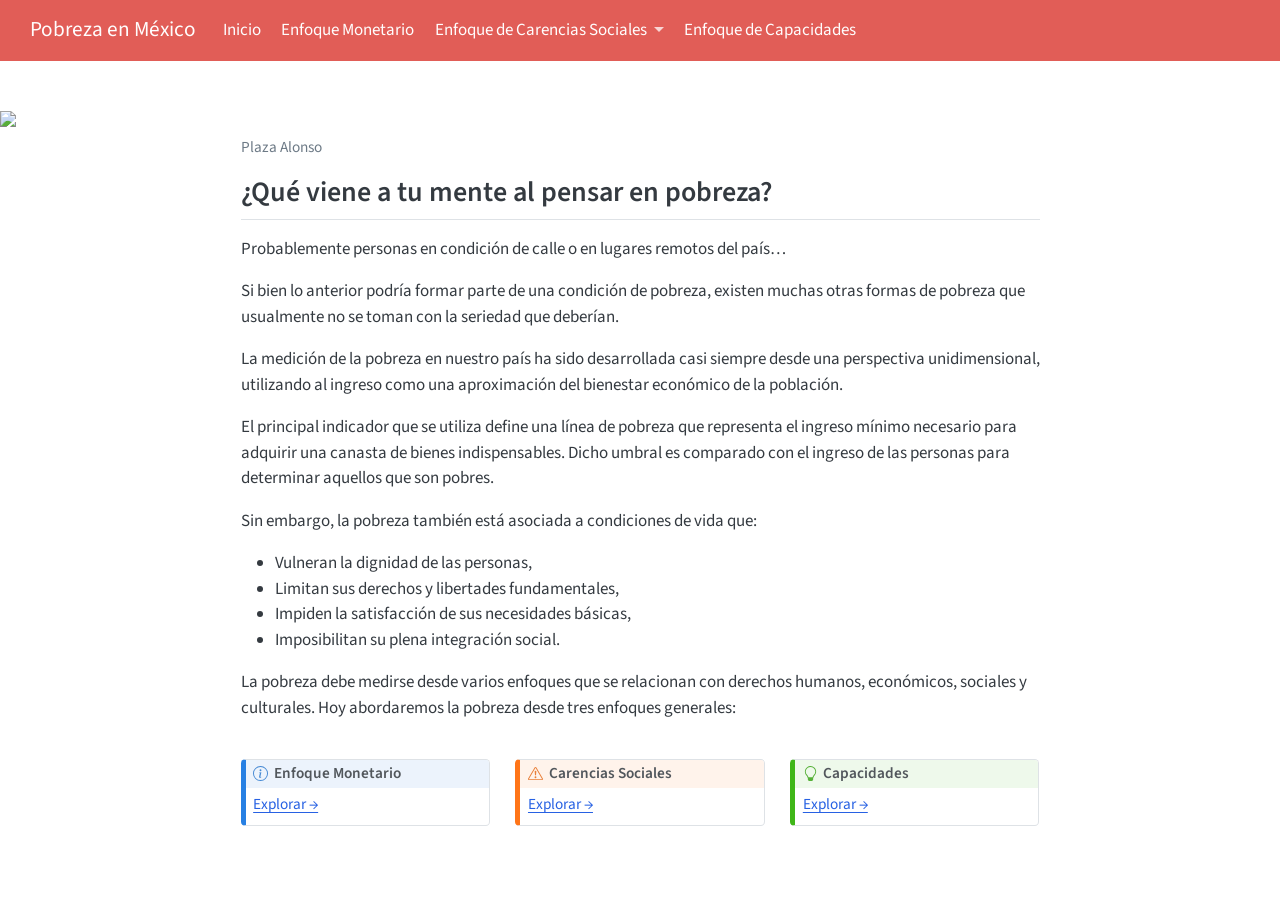
==== docs/dashboard/index.html @ dea6e8c9 "Actualización quarto - enfoque de carencias" ====
<!DOCTYPE html>
<html xmlns="http://www.w3.org/1999/xhtml" lang="en" xml:lang="en"><head>

<meta charset="utf-8">
<meta name="generator" content="quarto-1.9.36">

<meta name="viewport" content="width=device-width, initial-scale=1.0, user-scalable=yes">


<title>index – Pobreza en México</title>
<style>
/* Default styles provided by pandoc.
** See https://pandoc.org/MANUAL.html#variables-for-html for config info.
*/
code{white-space: pre-wrap;}
span.smallcaps{font-variant: small-caps;}
div.columns{display: flex; gap: min(4vw, 1.5em);}
div.column{flex: auto; overflow-x: auto;}
div.hanging-indent{margin-left: 1.5em; text-indent: -1.5em;}
ul.task-list{list-style: none;}
ul.task-list li input[type="checkbox"] {
  width: 0.8em;
  margin: 0 0.8em 0.2em -1em; /* quarto-specific, see https://github.com/quarto-dev/quarto-cli/issues/4556 */ 
  vertical-align: middle;
}
</style>


<script src="../site_libs/quarto-nav/quarto-nav.js"></script>
<script src="../site_libs/quarto-nav/headroom.min.js"></script>
<script src="../site_libs/clipboard/clipboard.min.js"></script>
<script src="../site_libs/quarto-search/autocomplete.umd.js"></script>
<script src="../site_libs/quarto-search/fuse.min.js"></script>
<script src="../site_libs/quarto-search/quarto-search.js"></script>
<meta name="quarto:offset" content="../">
<script src="../site_libs/quarto-html/quarto.js" type="module"></script>
<script src="../site_libs/quarto-html/tabsets/tabsets.js" type="module"></script>
<script src="../site_libs/quarto-html/popper.min.js"></script>
<script src="../site_libs/quarto-html/tippy.umd.min.js"></script>
<script src="../site_libs/quarto-html/anchor.min.js"></script>
<link href="../site_libs/quarto-html/tippy.css" rel="stylesheet">
<link href="../site_libs/quarto-html/quarto-syntax-highlighting-845c23b38eaddc0f92fda52bfe77a8c8.css" rel="stylesheet" id="quarto-text-highlighting-styles">
<script src="../site_libs/bootstrap/bootstrap.min.js"></script>
<link href="../site_libs/bootstrap/bootstrap-icons.css" rel="stylesheet">
<link href="../site_libs/bootstrap/bootstrap-92d4add5d535fdcffd2209f9972c212e.min.css" rel="stylesheet" append-hash="true" id="quarto-bootstrap" data-mode="light">
<script id="quarto-search-options" type="application/json">{
  "location": "navbar",
  "copy-button": false,
  "collapse-after": 3,
  "panel-placement": "end",
  "type": "overlay",
  "limit": 50,
  "keyboard-shortcut": [
    "f",
    "/",
    "s"
  ],
  "show-item-context": false,
  "language": {
    "search-no-results-text": "No results",
    "search-matching-documents-text": "matching documents",
    "search-copy-link-title": "Copy link to search",
    "search-hide-matches-text": "Hide additional matches",
    "search-more-match-text": "more match in this document",
    "search-more-matches-text": "more matches in this document",
    "search-clear-button-title": "Clear",
    "search-text-placeholder": "",
    "search-detached-cancel-button-title": "Cancel",
    "search-submit-button-title": "Submit",
    "search-label": "Search"
  }
}</script>


</head>

<body class="nav-fixed fullcontent quarto-light">

<div id="quarto-search-results"></div>
  <header id="quarto-header" class="headroom fixed-top">
    <nav class="navbar navbar-expand-lg " data-bs-theme="dark">
      <div class="navbar-container container-fluid">
      <div class="navbar-brand-container mx-auto">
    <a class="navbar-brand" href="../index.html">
    <span class="navbar-title">Pobreza en México</span>
    </a>
  </div>
            <div id="quarto-search" class="" title="Search"></div>
          <button class="navbar-toggler" type="button" data-bs-toggle="collapse" data-bs-target="#navbarCollapse" aria-controls="navbarCollapse" role="menu" aria-expanded="false" aria-label="Toggle navigation" onclick="if (window.quartoToggleHeadroom) { window.quartoToggleHeadroom(); }">
  <span class="navbar-toggler-icon"></span>
</button>
          <div class="collapse navbar-collapse" id="navbarCollapse">
            <ul class="navbar-nav navbar-nav-scroll me-auto">
  <li class="nav-item">
    <a class="nav-link active" href="../dashboard/index.html" aria-current="page"> 
<span class="menu-text">Inicio</span></a>
  </li>  
  <li class="nav-item">
    <a class="nav-link" href="../dashboard/notebooks/enfoque_monetario.html"> 
<span class="menu-text">Enfoque Monetario</span></a>
  </li>  
  <li class="nav-item dropdown ">
    <a class="nav-link dropdown-toggle" href="#" id="nav-menu-enfoque-de-carencias-sociales" role="link" data-bs-toggle="dropdown" aria-expanded="false">
 <span class="menu-text">Enfoque de Carencias Sociales</span>
    </a>
    <ul class="dropdown-menu" aria-labelledby="nav-menu-enfoque-de-carencias-sociales">    
        <li>
    <a class="dropdown-item" href="../dashboard/notebooks/enfoque_carencias.html">
 <span class="dropdown-text">Introducción y ODS 1</span></a>
  </li>  
        <li><hr class="dropdown-divider"></li>
        <li>
    <a class="dropdown-item" href="../dashboard/notebooks/enfoque_carencias.html">
 <span class="dropdown-text">ODS 2: Hambre Cero</span></a>
  </li>  
        <li>
    <a class="dropdown-item" href="../dashboard/notebooks/enfoque_carencias.html">
 <span class="dropdown-text">ODS 3: Salud y Bienestar</span></a>
  </li>  
        <li>
    <a class="dropdown-item" href="../dashboard/notebooks/enfoque_carencias.html">
 <span class="dropdown-text">ODS 6: Agua limpia y saneamiento</span></a>
  </li>  
    </ul>
  </li>
  <li class="nav-item">
    <a class="nav-link" href="../dashboard/notebooks/enfoque_capacidades.html"> 
<span class="menu-text">Enfoque de Capacidades</span></a>
  </li>  
</ul>
          </div> <!-- /navcollapse -->
            <div class="quarto-navbar-tools">
</div>
      </div> <!-- /container-fluid -->
    </nav>
</header>
<!-- content -->
<div id="quarto-content" class="quarto-container page-columns page-rows-contents page-layout-article page-navbar">
<!-- sidebar -->
<!-- margin-sidebar -->
    
<!-- main -->
<main class="content page-columns page-full" id="quarto-document-content"><header id="title-block-header" class="quarto-title-block"></header>




<div class="page-columns page-full">
<div class="quarto-figure quarto-figure-center page-columns page-full">
<figure class="figure page-columns page-full">
<p class="page-columns page-full"><img src="imagenes/Plaza_Alonso_García_Bravo_-_Calle_Manzanares_-_Mexico_2024_(2).jpg" class="img-fluid figure-img column-screen"></p>
<figcaption>Plaza Alonso</figcaption>
</figure>
</div>
</div>
<section id="qué-viene-a-tu-mente-al-pensar-en-pobreza" class="level2">
<h2 class="anchored" data-anchor-id="qué-viene-a-tu-mente-al-pensar-en-pobreza">¿Qué viene a tu mente al pensar en pobreza?</h2>
<p>Probablemente personas en condición de calle o en lugares remotos del país…</p>
<p>Si bien lo anterior podría formar parte de una condición de pobreza, existen muchas otras formas de pobreza que usualmente no se toman con la seriedad que deberían.</p>
<p>La medición de la pobreza en nuestro país ha sido desarrollada casi siempre desde una perspectiva unidimensional, utilizando al ingreso como una aproximación del bienestar económico de la población.</p>
<p>El principal indicador que se utiliza define una línea de pobreza que representa el ingreso mínimo necesario para adquirir una canasta de bienes indispensables. Dicho umbral es comparado con el ingreso de las personas para determinar aquellos que son pobres.</p>
<p>Sin embargo, la pobreza también está asociada a condiciones de vida que:</p>
<ul>
<li>Vulneran la dignidad de las personas,</li>
<li>Limitan sus derechos y libertades fundamentales,</li>
<li>Impiden la satisfacción de sus necesidades básicas,</li>
<li>Imposibilitan su plena integración social.</li>
</ul>
<p>La pobreza debe medirse desde varios enfoques que se relacionan con derechos humanos, económicos, sociales y culturales. Hoy abordaremos la pobreza desde tres enfoques generales:</p>
<div class="grid">
<div class="g-col-12 g-col-md-4">
<div class="callout callout-style-default callout-note callout-titled">
<div class="callout-header d-flex align-content-center">
<div class="callout-icon-container">
<i class="callout-icon"></i>
</div>
<div class="callout-title-container flex-fill">
<span class="screen-reader-only">Note</span>Enfoque Monetario
</div>
</div>
<div class="callout-body-container callout-body">
<p><a href="../dashboard/notebooks/enfoque_monetario.html">Explorar →</a></p>
</div>
</div>
</div>
<div class="g-col-12 g-col-md-4">
<div class="callout callout-style-default callout-warning callout-titled">
<div class="callout-header d-flex align-content-center">
<div class="callout-icon-container">
<i class="callout-icon"></i>
</div>
<div class="callout-title-container flex-fill">
<span class="screen-reader-only">Warning</span>Carencias Sociales
</div>
</div>
<div class="callout-body-container callout-body">
<p><a href="../dashboard/notebooks/enfoque_carencias.html">Explorar →</a></p>
</div>
</div>
</div>
<div class="g-col-12 g-col-md-4">
<div class="callout callout-style-default callout-tip callout-titled">
<div class="callout-header d-flex align-content-center">
<div class="callout-icon-container">
<i class="callout-icon"></i>
</div>
<div class="callout-title-container flex-fill">
<span class="screen-reader-only">Tip</span>Capacidades
</div>
</div>
<div class="callout-body-container callout-body">
<p><a href="../dashboard/notebooks/enfoque_capacidades.html">Explorar →</a></p>
</div>
</div>
</div>
</div>


</section>

</main> <!-- /main -->
<script id="quarto-html-after-body" type="application/javascript">
  window.document.addEventListener("DOMContentLoaded", function (event) {
    const icon = "";
    const anchorJS = new window.AnchorJS();
    anchorJS.options = {
      placement: 'right',
      icon: icon
    };
    anchorJS.add('.anchored');
    const isCodeAnnotation = (el) => {
      for (const clz of el.classList) {
        if (clz.startsWith('code-annotation-')) {                     
          return true;
        }
      }
      return false;
    }
    const onCopySuccess = function(e) {
      // button target
      const button = e.trigger;
      // don't keep focus
      button.blur();
      // flash "checked"
      button.classList.add('code-copy-button-checked');
      var currentTitle = button.getAttribute("title");
      button.setAttribute("title", "Copied!");
      let tooltip;
      if (window.bootstrap) {
        button.setAttribute("data-bs-toggle", "tooltip");
        button.setAttribute("data-bs-placement", "left");
        button.setAttribute("data-bs-title", "Copied!");
        tooltip = new bootstrap.Tooltip(button, 
          { trigger: "manual", 
            customClass: "code-copy-button-tooltip",
            offset: [0, -8]});
        tooltip.show();    
      }
      setTimeout(function() {
        if (tooltip) {
          tooltip.hide();
          button.removeAttribute("data-bs-title");
          button.removeAttribute("data-bs-toggle");
          button.removeAttribute("data-bs-placement");
        }
        button.setAttribute("title", currentTitle);
        button.classList.remove('code-copy-button-checked');
      }, 1000);
      // clear code selection
      e.clearSelection();
    }
    const getTextToCopy = function(trigger) {
      const outerScaffold = trigger.parentElement.cloneNode(true);
      const codeEl = outerScaffold.querySelector('code');
      for (const childEl of codeEl.children) {
        if (isCodeAnnotation(childEl)) {
          childEl.remove();
        }
      }
      return codeEl.innerText;
    }
    const clipboard = new window.ClipboardJS('.code-copy-button:not([data-in-quarto-modal])', {
      text: getTextToCopy
    });
    clipboard.on('success', onCopySuccess);
    if (window.document.getElementById('quarto-embedded-source-code-modal')) {
      const clipboardModal = new window.ClipboardJS('.code-copy-button[data-in-quarto-modal]', {
        text: getTextToCopy,
        container: window.document.getElementById('quarto-embedded-source-code-modal')
      });
      clipboardModal.on('success', onCopySuccess);
    }
      var localhostRegex = new RegExp(/^(?:http|https):\/\/localhost\:?[0-9]*\//);
      var mailtoRegex = new RegExp(/^mailto:/);
        var filterRegex = new RegExp('/' + window.location.host + '/');
      var isInternal = (href) => {
          return filterRegex.test(href) || localhostRegex.test(href) || mailtoRegex.test(href);
      }
      // Inspect non-navigation links and adorn them if external
     var links = window.document.querySelectorAll('a[href]:not(.nav-link):not(.navbar-brand):not(.toc-action):not(.sidebar-link):not(.sidebar-item-toggle):not(.pagination-link):not(.no-external):not([aria-hidden]):not(.dropdown-item):not(.quarto-navigation-tool):not(.about-link)');
      for (var i=0; i<links.length; i++) {
        const link = links[i];
        if (!isInternal(link.href)) {
          // undo the damage that might have been done by quarto-nav.js in the case of
          // links that we want to consider external
          if (link.dataset.originalHref !== undefined) {
            link.href = link.dataset.originalHref;
          }
        }
      }
    function tippyHover(el, contentFn, onTriggerFn, onUntriggerFn) {
      const config = {
        allowHTML: true,
        maxWidth: 500,
        delay: 100,
        arrow: false,
        appendTo: function(el) {
            return el.parentElement;
        },
        interactive: true,
        interactiveBorder: 10,
        theme: 'quarto',
        placement: 'bottom-start',
      };
      if (contentFn) {
        config.content = contentFn;
      }
      if (onTriggerFn) {
        config.onTrigger = onTriggerFn;
      }
      if (onUntriggerFn) {
        config.onUntrigger = onUntriggerFn;
      }
      window.tippy(el, config); 
    }
    const noterefs = window.document.querySelectorAll('a[role="doc-noteref"]');
    for (var i=0; i<noterefs.length; i++) {
      const ref = noterefs[i];
      tippyHover(ref, function() {
        // use id or data attribute instead here
        let href = ref.getAttribute('data-footnote-href') || ref.getAttribute('href');
        try { href = new URL(href).hash; } catch {}
        const id = href.replace(/^#\/?/, "");
        const note = window.document.getElementById(id);
        if (note) {
          return note.innerHTML;
        } else {
          return "";
        }
      });
    }
    const xrefs = window.document.querySelectorAll('a.quarto-xref');
    const processXRef = (id, note) => {
      // Strip column container classes
      const stripColumnClz = (el) => {
        el.classList.remove("page-full", "page-columns");
        if (el.children) {
          for (const child of el.children) {
            stripColumnClz(child);
          }
        }
      }
      stripColumnClz(note)
      if (id === null || id.startsWith('sec-')) {
        // Special case sections, only their first couple elements
        const container = document.createElement("div");
        if (note.children && note.children.length > 2) {
          container.appendChild(note.children[0].cloneNode(true));
          for (let i = 1; i < note.children.length; i++) {
            const child = note.children[i];
            if (child.tagName === "P" && child.innerText === "") {
              continue;
            } else {
              container.appendChild(child.cloneNode(true));
              break;
            }
          }
          if (window.Quarto?.typesetMath) {
            window.Quarto.typesetMath(container);
          }
          return container.innerHTML
        } else {
          if (window.Quarto?.typesetMath) {
            window.Quarto.typesetMath(note);
          }
          return note.innerHTML;
        }
      } else {
        // Remove any anchor links if they are present
        const anchorLink = note.querySelector('a.anchorjs-link');
        if (anchorLink) {
          anchorLink.remove();
        }
        if (window.Quarto?.typesetMath) {
          window.Quarto.typesetMath(note);
        }
        if (note.classList.contains("callout")) {
          return note.outerHTML;
        } else {
          return note.innerHTML;
        }
      }
    }
    for (var i=0; i<xrefs.length; i++) {
      const xref = xrefs[i];
      tippyHover(xref, undefined, function(instance) {
        instance.disable();
        let url = xref.getAttribute('href');
        let hash = undefined; 
        if (url.startsWith('#')) {
          hash = url;
        } else {
          try { hash = new URL(url).hash; } catch {}
        }
        if (hash) {
          const id = hash.replace(/^#\/?/, "");
          const note = window.document.getElementById(id);
          if (note !== null) {
            try {
              const html = processXRef(id, note.cloneNode(true));
              instance.setContent(html);
            } finally {
              instance.enable();
              instance.show();
            }
          } else {
            // See if we can fetch this
            fetch(url.split('#')[0])
            .then(res => res.text())
            .then(html => {
              const parser = new DOMParser();
              const htmlDoc = parser.parseFromString(html, "text/html");
              const note = htmlDoc.getElementById(id);
              if (note !== null) {
                const html = processXRef(id, note);
                instance.setContent(html);
              } 
            }).finally(() => {
              instance.enable();
              instance.show();
            });
          }
        } else {
          // See if we can fetch a full url (with no hash to target)
          // This is a special case and we should probably do some content thinning / targeting
          fetch(url)
          .then(res => res.text())
          .then(html => {
            const parser = new DOMParser();
            const htmlDoc = parser.parseFromString(html, "text/html");
            const note = htmlDoc.querySelector('main.content');
            if (note !== null) {
              // This should only happen for chapter cross references
              // (since there is no id in the URL)
              // remove the first header
              if (note.children.length > 0 && note.children[0].tagName === "HEADER") {
                note.children[0].remove();
              }
              const html = processXRef(null, note);
              instance.setContent(html);
            } 
          }).finally(() => {
            instance.enable();
            instance.show();
          });
        }
      }, function(instance) {
      });
    }
        let selectedAnnoteEl;
        const selectorForAnnotation = ( cell, annotation) => {
          let cellAttr = 'data-code-cell="' + cell + '"';
          let lineAttr = 'data-code-annotation="' +  annotation + '"';
          const selector = 'span[' + cellAttr + '][' + lineAttr + ']';
          return selector;
        }
        const selectCodeLines = (annoteEl) => {
          const doc = window.document;
          const targetCell = annoteEl.getAttribute("data-target-cell");
          const targetAnnotation = annoteEl.getAttribute("data-target-annotation");
          const annoteSpan = window.document.querySelector(selectorForAnnotation(targetCell, targetAnnotation));
          const lines = annoteSpan.getAttribute("data-code-lines").split(",");
          const lineIds = lines.map((line) => {
            return targetCell + "-" + line;
          })
          let top = null;
          let height = null;
          let parent = null;
          if (lineIds.length > 0) {
              //compute the position of the single el (top and bottom and make a div)
              const el = window.document.getElementById(lineIds[0]);
              top = el.offsetTop;
              height = el.offsetHeight;
              parent = el.parentElement.parentElement;
            if (lineIds.length > 1) {
              const lastEl = window.document.getElementById(lineIds[lineIds.length - 1]);
              const bottom = lastEl.offsetTop + lastEl.offsetHeight;
              height = bottom - top;
            }
            if (top !== null && height !== null && parent !== null) {
              // cook up a div (if necessary) and position it 
              let div = window.document.getElementById("code-annotation-line-highlight");
              if (div === null) {
                div = window.document.createElement("div");
                div.setAttribute("id", "code-annotation-line-highlight");
                div.style.position = 'absolute';
                parent.appendChild(div);
              }
              div.style.top = top - 2 + "px";
              div.style.height = height + 4 + "px";
              div.style.left = 0;
              let gutterDiv = window.document.getElementById("code-annotation-line-highlight-gutter");
              if (gutterDiv === null) {
                gutterDiv = window.document.createElement("div");
                gutterDiv.setAttribute("id", "code-annotation-line-highlight-gutter");
                gutterDiv.style.position = 'absolute';
                const codeCell = window.document.getElementById(targetCell);
                const gutter = codeCell.querySelector('.code-annotation-gutter');
                gutter.appendChild(gutterDiv);
              }
              gutterDiv.style.top = top - 2 + "px";
              gutterDiv.style.height = height + 4 + "px";
            }
            selectedAnnoteEl = annoteEl;
          }
        };
        const unselectCodeLines = () => {
          const elementsIds = ["code-annotation-line-highlight", "code-annotation-line-highlight-gutter"];
          elementsIds.forEach((elId) => {
            const div = window.document.getElementById(elId);
            if (div) {
              div.remove();
            }
          });
          selectedAnnoteEl = undefined;
        };
          // Handle positioning of the toggle
      window.addEventListener(
        "resize",
        throttle(() => {
          elRect = undefined;
          if (selectedAnnoteEl) {
            selectCodeLines(selectedAnnoteEl);
          }
        }, 10)
      );
      function throttle(fn, ms) {
      let throttle = false;
      let timer;
        return (...args) => {
          if(!throttle) { // first call gets through
              fn.apply(this, args);
              throttle = true;
          } else { // all the others get throttled
              if(timer) clearTimeout(timer); // cancel #2
              timer = setTimeout(() => {
                fn.apply(this, args);
                timer = throttle = false;
              }, ms);
          }
        };
      }
        // Attach click handler to the DT
        const annoteDls = window.document.querySelectorAll('dt[data-target-cell]');
        for (const annoteDlNode of annoteDls) {
          annoteDlNode.addEventListener('click', (event) => {
            const clickedEl = event.target;
            if (clickedEl !== selectedAnnoteEl) {
              unselectCodeLines();
              const activeEl = window.document.querySelector('dt[data-target-cell].code-annotation-active');
              if (activeEl) {
                activeEl.classList.remove('code-annotation-active');
              }
              selectCodeLines(clickedEl);
              clickedEl.classList.add('code-annotation-active');
            } else {
              // Unselect the line
              unselectCodeLines();
              clickedEl.classList.remove('code-annotation-active');
            }
          });
        }
    const findCites = (el) => {
      const parentEl = el.parentElement;
      if (parentEl) {
        const cites = parentEl.dataset.cites;
        if (cites) {
          return {
            el,
            cites: cites.split(' ')
          };
        } else {
          return findCites(el.parentElement)
        }
      } else {
        return undefined;
      }
    };
    var bibliorefs = window.document.querySelectorAll('a[role="doc-biblioref"]');
    for (var i=0; i<bibliorefs.length; i++) {
      const ref = bibliorefs[i];
      const citeInfo = findCites(ref);
      if (citeInfo) {
        tippyHover(citeInfo.el, function() {
          var popup = window.document.createElement('div');
          citeInfo.cites.forEach(function(cite) {
            var citeDiv = window.document.createElement('div');
            citeDiv.classList.add('hanging-indent');
            citeDiv.classList.add('csl-entry');
            var biblioDiv = window.document.getElementById('ref-' + cite);
            if (biblioDiv) {
              citeDiv.innerHTML = biblioDiv.innerHTML;
            }
            popup.appendChild(citeDiv);
          });
          return popup.innerHTML;
        });
      }
    }
  });
  </script>
</div> <!-- /content -->




</body></html>
---- docs/site_libs/quarto-html/tippy.css ----
.tippy-box[data-animation=fade][data-state=hidden]{opacity:0}[data-tippy-root]{max-width:calc(100vw - 10px)}.tippy-box{position:relative;background-color:#333;color:#fff;border-radius:4px;font-size:14px;line-height:1.4;white-space:normal;outline:0;transition-property:transform,visibility,opacity}.tippy-box[data-placement^=top]>.tippy-arrow{bottom:0}.tippy-box[data-placement^=top]>.tippy-arrow:before{bottom:-7px;left:0;border-width:8px 8px 0;border-top-color:initial;transform-origin:center top}.tippy-box[data-placement^=bottom]>.tippy-arrow{top:0}.tippy-box[data-placement^=bottom]>.tippy-arrow:before{top:-7px;left:0;border-width:0 8px 8px;border-bottom-color:initial;transform-origin:center bottom}.tippy-box[data-placement^=left]>.tippy-arrow{right:0}.tippy-box[data-placement^=left]>.tippy-arrow:before{border-width:8px 0 8px 8px;border-left-color:initial;right:-7px;transform-origin:center left}.tippy-box[data-placement^=right]>.tippy-arrow{left:0}.tippy-box[data-placement^=right]>.tippy-arrow:before{left:-7px;border-width:8px 8px 8px 0;border-right-color:initial;transform-origin:center right}.tippy-box[data-inertia][data-state=visible]{transition-timing-function:cubic-bezier(.54,1.5,.38,1.11)}.tippy-arrow{width:16px;height:16px;color:#333}.tippy-arrow:before{content:"";position:absolute;border-color:transparent;border-style:solid}.tippy-content{position:relative;padding:5px 9px;z-index:1}
---- docs/site_libs/quarto-html/quarto-syntax-highlighting-845c23b38eaddc0f92fda52bfe77a8c8.css ----
/* quarto syntax highlight colors */
:root {
  --quarto-hl-ot-color: #003B4F;
  --quarto-hl-at-color: #657422;
  --quarto-hl-ss-color: #20794D;
  --quarto-hl-an-color: #5E5E5E;
  --quarto-hl-fu-color: #4758AB;
  --quarto-hl-st-color: #20794D;
  --quarto-hl-cf-color: #003B4F;
  --quarto-hl-op-color: #5E5E5E;
  --quarto-hl-er-color: #AD0000;
  --quarto-hl-bn-color: #AD0000;
  --quarto-hl-al-color: #AD0000;
  --quarto-hl-va-color: #111111;
  --quarto-hl-bu-color: inherit;
  --quarto-hl-ex-color: inherit;
  --quarto-hl-pp-color: #AD0000;
  --quarto-hl-in-color: #5E5E5E;
  --quarto-hl-vs-color: #20794D;
  --quarto-hl-wa-color: #5E5E5E;
  --quarto-hl-do-color: #5E5E5E;
  --quarto-hl-im-color: #00769E;
  --quarto-hl-ch-color: #20794D;
  --quarto-hl-dt-color: #AD0000;
  --quarto-hl-fl-color: #AD0000;
  --quarto-hl-co-color: #5E5E5E;
  --quarto-hl-cv-color: #5E5E5E;
  --quarto-hl-cn-color: #8f5902;
  --quarto-hl-sc-color: #5E5E5E;
  --quarto-hl-dv-color: #AD0000;
  --quarto-hl-kw-color: #003B4F;
}

/* other quarto variables */
:root {
  --quarto-font-monospace: SFMono-Regular, Menlo, Monaco, Consolas, "Liberation Mono", "Courier New", monospace;
}

/* syntax highlight based on Pandoc's rules */
pre > code.sourceCode > span {
  color: #003B4F;
}

code.sourceCode > span {
  color: #003B4F;
}

div.sourceCode,
div.sourceCode pre.sourceCode {
  color: #003B4F;
}

/* Normal */
code span {
  color: #003B4F;
}

/* Alert */
code span.al {
  color: #AD0000;
  font-style: inherit;
}

/* Annotation */
code span.an {
  color: #5E5E5E;
  font-style: inherit;
}

/* Attribute */
code span.at {
  color: #657422;
  font-style: inherit;
}

/* BaseN */
code span.bn {
  color: #AD0000;
  font-style: inherit;
}

/* BuiltIn */
code span.bu {
  font-style: inherit;
}

/* ControlFlow */
code span.cf {
  color: #003B4F;
  font-weight: bold;
  font-style: inherit;
}

/* Char */
code span.ch {
  color: #20794D;
  font-style: inherit;
}

/* Constant */
code span.cn {
  color: #8f5902;
  font-style: inherit;
}

/* Comment */
code span.co {
  color: #5E5E5E;
  font-style: inherit;
}

/* CommentVar */
code span.cv {
  color: #5E5E5E;
  font-style: italic;
}

/* Documentation */
code span.do {
  color: #5E5E5E;
  font-style: italic;
}

/* DataType */
code span.dt {
  color: #AD0000;
  font-style: inherit;
}

/* DecVal */
code span.dv {
  color: #AD0000;
  font-style: inherit;
}

/* Error */
code span.er {
  color: #AD0000;
  font-style: inherit;
}

/* Extension */
code span.ex {
  font-style: inherit;
}

/* Float */
code span.fl {
  color: #AD0000;
  font-style: inherit;
}

/* Function */
code span.fu {
  color: #4758AB;
  font-style: inherit;
}

/* Import */
code span.im {
  color: #00769E;
  font-style: inherit;
}

/* Information */
code span.in {
  color: #5E5E5E;
  font-style: inherit;
}

/* Keyword */
code span.kw {
  color: #003B4F;
  font-weight: bold;
  font-style: inherit;
}

/* Operator */
code span.op {
  color: #5E5E5E;
  font-style: inherit;
}

/* Other */
code span.ot {
  color: #003B4F;
  font-style: inherit;
}

/* Preprocessor */
code span.pp {
  color: #AD0000;
  font-style: inherit;
}

/* SpecialChar */
code span.sc {
  color: #5E5E5E;
  font-style: inherit;
}

/* SpecialString */
code span.ss {
  color: #20794D;
  font-style: inherit;
}

/* String */
code span.st {
  color: #20794D;
  font-style: inherit;
}

/* Variable */
code span.va {
  color: #111111;
  font-style: inherit;
}

/* VerbatimString */
code span.vs {
  color: #20794D;
  font-style: inherit;
}

/* Warning */
code span.wa {
  color: #5E5E5E;
  font-style: italic;
}

.prevent-inlining {
  content: "</";
}

/*# sourceMappingURL=ac89f0bb514bba72461919f78549e31c.css.map */
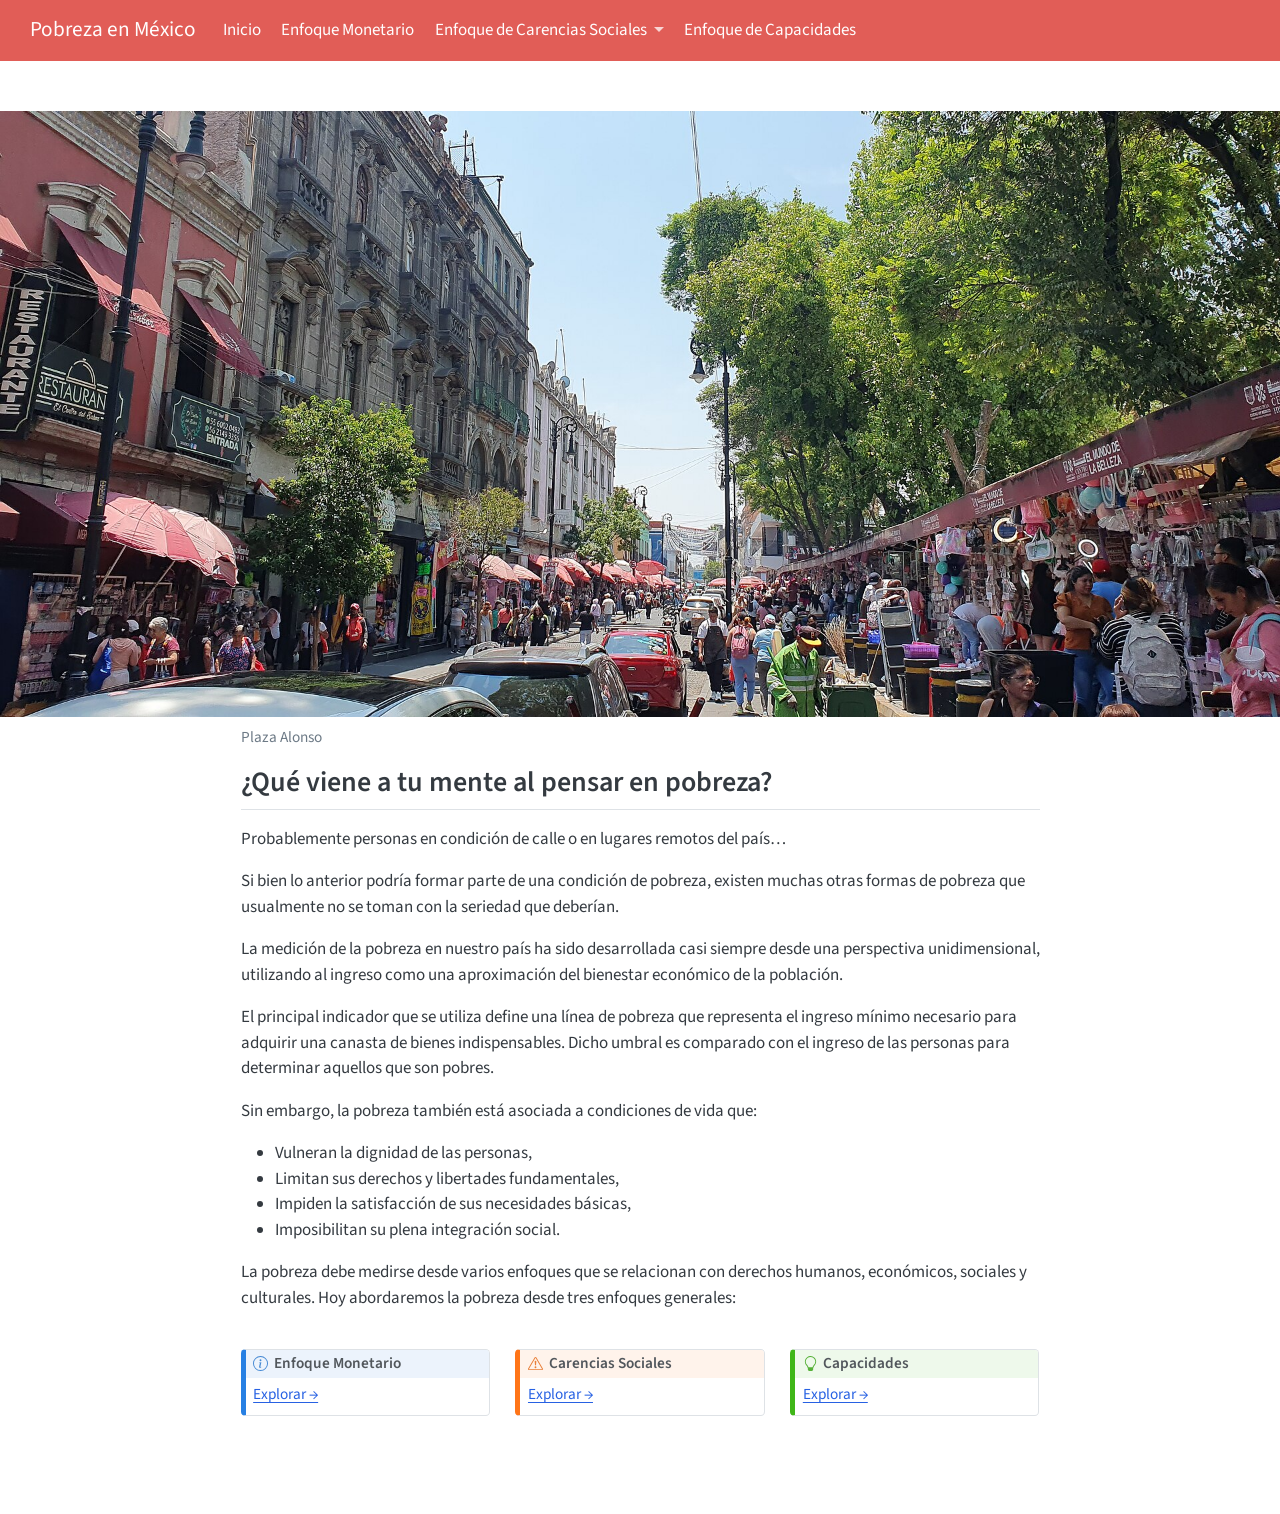
==== commit 933f5835: "Cambios al sitio" ====
--- a/docs/dashboard/index.html
+++ b/docs/dashboard/index.html
@@ -148,7 +148,7 @@
 <div class="page-columns page-full">
 <div class="quarto-figure quarto-figure-center page-columns page-full">
 <figure class="figure page-columns page-full">
-<p class="page-columns page-full"><img src="imagenes/Plaza_Alonso_García_Bravo_-_Calle_Manzanares_-_Mexico_2024_(2).jpg" class="img-fluid figure-img column-screen"></p>
+<p class="page-columns page-full"><img src="imagenes/plaza_alonso.jpg" class="img-fluid figure-img column-screen"></p>
 <figcaption>Plaza Alonso</figcaption>
 </figure>
 </div>
